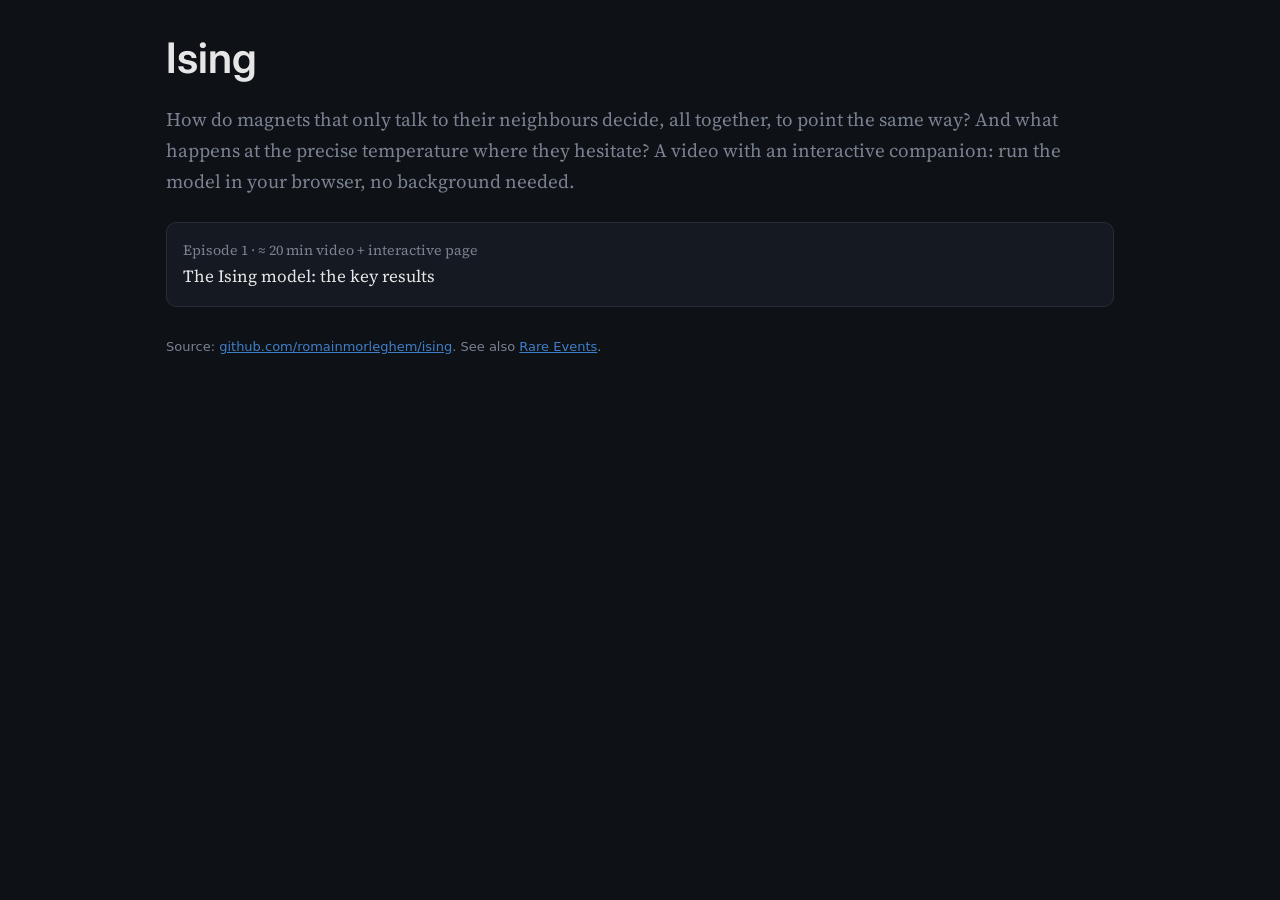
==== web/index.html @ 676e486b "Website: work in progress (interactive companion page) Co-Authored-By: Claude Opus 5.5 <noreply@anth" ====
<!doctype html>
<html lang="en">
<head>
<meta charset="utf-8"><meta name="viewport" content="width=device-width, initial-scale=1">
<title>Ising</title>
<meta name="description" content="A video series and interactive explorations on the Ising model: how magnets that only talk to their neighbours decide together.">
<link href="https://fonts.googleapis.com/css2?family=Inter:wght@400;500;600&family=Source+Serif+4:ital,wght@0,400;1,400&display=swap" rel="stylesheet">
<link rel="stylesheet" href="assets/style.css">
</head>
<body><main>
<h1>Ising</h1>
<p class="lede">How do magnets that only talk to their neighbours decide, all together, to point the same way? And what
happens at the precise temperature where they hesitate? A video with an interactive companion: run the model in
your browser, no background needed.</p>
<div class="cards">
  <a class="card" href="ep1/"><small>Episode 1 · ≈ 20 min video + interactive page</small>The Ising model: the key results</a>
</div>
<p class="hint" style="margin-top:32px">Source: <a href="https://github.com/romainmorleghem/ising">github.com/romainmorleghem/ising</a>.
See also <a href="https://romainmorleghem.github.io/rare-events/">Rare Events</a>.</p>
</main></body></html>
---- web/assets/style.css ----
:root {
  color-scheme: dark;
  --bg: #0E1116; --panel: #151a22; --fg: #E6E6E6; --muted: #7A8291; --line: #262D38;
  --up: #F2B544; --down: #3F7FC8; --crit: #C792EA; --mf: #E85D75; --exact: #FFF4D6; --hot: #FF8A4C; --cold: #6CCB8B;
}
* { box-sizing: border-box; }
html, body { margin: 0; background: var(--bg); color: var(--fg); }
body { font: 17px/1.65 "Source Serif 4", Georgia, serif; overflow-x: hidden; }
main { max-width: 980px; margin: 0 auto; padding: 32px 16px 96px; }
h1, h2, h3 { font-family: "Inter", system-ui, sans-serif; font-weight: 600; line-height: 1.25; }
h1 { font-size: clamp(28px, 5vw, 42px); margin: 0 0 8px; }
h2 { font-size: 24px; margin: 64px 0 8px; padding-top: 16px; border-top: 1px solid var(--line); }
h2 .num { color: var(--muted); font-weight: 400; margin-right: 8px; }
.lede { color: var(--muted); font-size: 19px; }
a { color: var(--down); overflow-wrap: anywhere; }
.widget { background: var(--panel); border: 1px solid var(--line); border-radius: 10px; padding: 14px; margin: 20px 0; }
.row { display: flex; flex-wrap: wrap; gap: 14px; }
.row > * { flex: 1 1 300px; min-width: 0; }
canvas { width: 100%; display: block; border-radius: 6px; background: var(--bg); }
canvas.px { image-rendering: pixelated; image-rendering: crisp-edges; aspect-ratio: 1; height: auto; }
canvas.paint { touch-action: none; cursor: crosshair; }
.controls { display: flex; flex-wrap: wrap; gap: 10px 22px; align-items: center; margin-top: 10px;
  font: 14px system-ui, sans-serif; color: var(--muted); }
.controls label { display: flex; align-items: center; gap: 8px; }
.controls input[type=range] { width: 180px; accent-color: var(--up); }
.controls output, .readout b { color: var(--fg); font-variant-numeric: tabular-nums; }
button, select { font: 14px system-ui, sans-serif; background: #1d2430; color: var(--fg);
  border: 1px solid var(--line); border-radius: 6px; padding: 5px 10px; cursor: pointer; }
button:hover { border-color: var(--muted); }
button:focus-visible, select:focus-visible, input:focus-visible, summary:focus-visible, a:focus-visible {
  outline: 2px solid var(--crit); outline-offset: 2px; }
button:disabled { opacity: .45; cursor: default; }
.readout { font: 14px system-ui, sans-serif; color: var(--muted); margin-top: 8px; }
.ok { color: var(--cold) !important; } .bad { color: var(--mf) !important; }
.hint { font: 13px system-ui, sans-serif; color: var(--muted); margin-top: 6px; }
table { border-collapse: collapse; width: 100%; font: 14px system-ui, sans-serif; font-variant-numeric: tabular-nums; }
th, td { text-align: right; padding: 4px 10px; border-bottom: 1px solid var(--line); }
th { color: var(--muted); font-weight: 500; }
th:first-child, td:first-child { text-align: left; }
.tablewrap { overflow-x: auto; }
.key { background: #1a1630; border-left: 3px solid var(--crit); padding: 10px 14px; border-radius: 0 6px 6px 0; }
.video { width: 100%; display: block; aspect-ratio: 16/9; background: #000; border-radius: 10px;
  color: var(--muted); font: 14px system-ui, sans-serif; }
.cards { display: grid; grid-template-columns: repeat(auto-fit, minmax(220px, 1fr)); gap: 14px; margin-top: 24px; }
.card { background: var(--panel); border: 1px solid var(--line); border-radius: 10px; padding: 16px; text-decoration: none; color: var(--fg); }
.card small { color: var(--muted); display: block; }
.card:hover { border-color: var(--muted); }
.card.soon { opacity: .55; pointer-events: none; }
nav.toc { font: 14px system-ui, sans-serif; color: var(--muted); display: flex; flex-wrap: wrap; gap: 4px 14px; margin-top: 12px; }
nav.toc a { color: var(--muted); white-space: nowrap; }
.katex { font-size: 1.05em; }
.katex-display { overflow-x: auto; overflow-y: hidden; padding: 2px 0; }
@media (max-width: 600px) { table { font-size: 12px; } th, td { padding: 3px 5px; } .controls input[type=range] { width: 130px; } }
.seg { display: inline-flex; border: 1px solid var(--line); border-radius: 6px; overflow: hidden; }
.seg button { border: 0; border-radius: 0; margin: 0; }
.seg button.on { background: #2a3140; color: var(--fg); box-shadow: inset 0 -2px 0 var(--crit); }
.swatch { display: inline-block; width: 10px; height: 10px; border-radius: 2px; margin-right: 6px; vertical-align: middle; }

/* ---- Ising page ---- */
.chapters { font: 14px system-ui, sans-serif; color: var(--muted); columns: 2 260px; margin: 14px 0 0; padding-left: 22px; }
.chapters li { break-inside: avoid; }
.chapters a { color: var(--muted); }
.sim { display: flex; flex-wrap: wrap; gap: 16px; }
.sim > .lattice { flex: 1 1 420px; min-width: 0; max-width: 560px; }
.sim > .side { flex: 1 1 280px; min-width: 0; }
.side .controls { margin-top: 0; margin-bottom: 12px; }
.slider { position: relative; display: inline-block; }
.slider input { margin: 0; }
.slider .tick { position: absolute; top: -9px; width: 2px; height: 8px; background: var(--crit); pointer-events: none; }
.stats { display: grid; grid-template-columns: repeat(auto-fit, minmax(80px, 1fr)); gap: 8px; margin: 4px 0 10px;
  font: 13px system-ui, sans-serif; color: var(--muted); }
.stats div { background: var(--bg); border: 1px solid var(--line); border-radius: 6px; padding: 6px 8px; }
.stats b { display: block; font: 600 18px "Inter", system-ui, sans-serif; color: var(--fg); font-variant-numeric: tabular-nums; }
.blocks { display: grid; grid-template-columns: repeat(4, 1fr); gap: 10px; }
.blocks figure { margin: 0; min-width: 0; }
.blocks figcaption { font: 12px system-ui, sans-serif; color: var(--muted); text-align: center; margin-top: 4px; }
@media (max-width: 600px) { .blocks { grid-template-columns: repeat(2, 1fr); } }
.fftwrap { display: flex; flex-wrap: wrap; gap: 16px; align-items: flex-start; }
.fftwrap > figure { margin: 0; flex: 1 1 240px; min-width: 0; max-width: 360px; }
.fftwrap figcaption { font: 12px system-ui, sans-serif; color: var(--muted); text-align: center; margin-top: 4px; }
.cbar { height: 10px; border-radius: 3px; margin-top: 6px; }
.hop { display: flex; flex-wrap: wrap; gap: 16px; }
.hop > .draw { flex: 0 1 300px; min-width: 0; }
.hop > .mem { flex: 1 1 260px; min-width: 0; }
.memgrid { display: grid; grid-template-columns: repeat(auto-fill, minmax(86px, 1fr)); gap: 10px; }
.memgrid figure { margin: 0; font: 12px system-ui, sans-serif; color: var(--muted); text-align: center; }
.memgrid .bar { height: 6px; background: var(--bg); border-radius: 3px; margin-top: 4px; overflow: hidden; }
.memgrid .bar i { display: block; height: 100%; background: var(--up); }
.memgrid button { padding: 0 6px; font-size: 12px; margin-top: 3px; }
details { background: var(--panel); border: 1px solid var(--line); border-radius: 10px; padding: 10px 14px; margin: 12px 0; }
details summary { font: 600 16px "Inter", system-ui, sans-serif; cursor: pointer; }
details[open] summary { margin-bottom: 6px; }
details p { margin: 8px 0; }
ol.timeline { list-style: none; padding: 0; margin: 20px 0; border-left: 2px solid var(--line); }
ol.timeline li { position: relative; padding: 0 0 14px 22px; }
ol.timeline li::before { content: ""; position: absolute; left: -7px; top: 8px; width: 12px; height: 12px; border-radius: 50%;
  background: var(--bg); border: 2px solid var(--up); }
ol.timeline li.nobel::before { border-color: var(--crit); background: var(--crit); }
ol.timeline b { font: 600 15px "Inter", system-ui, sans-serif; color: var(--up); margin-right: 8px; font-variant-numeric: tabular-nums; }
.legend { font: 13px system-ui, sans-serif; color: var(--muted); display: flex; flex-wrap: wrap; gap: 4px 16px; margin-top: 6px; }
.legend span { white-space: nowrap; }
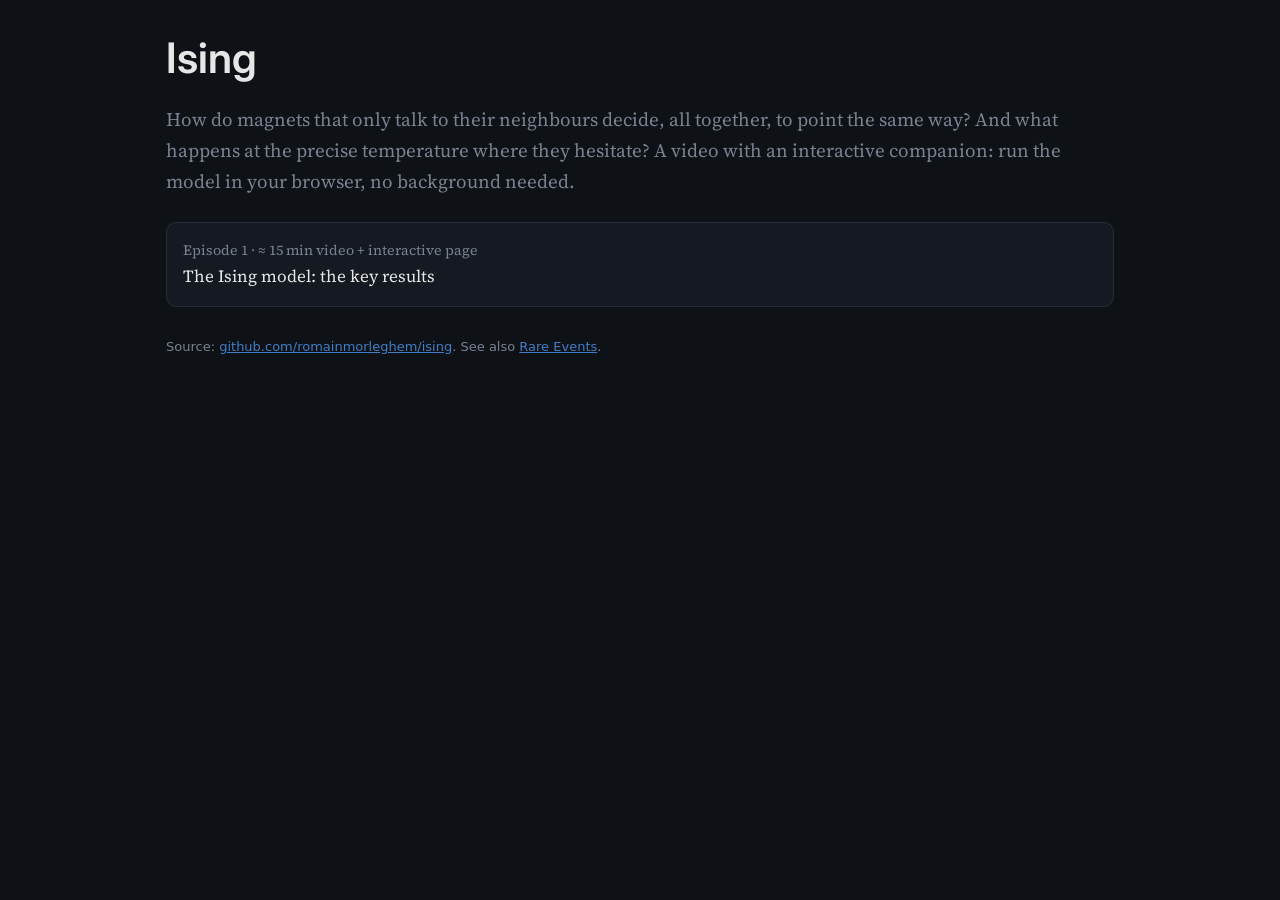
==== commit 35f52de1: "README nutshell, chapter times, poster, episode length Co-Authored-By: Claude Opus 5.5 <noreply@anth" ====
--- a/web/index.html
+++ b/web/index.html
@@ -13,7 +13,7 @@
 happens at the precise temperature where they hesitate? A video with an interactive companion: run the model in
 your browser, no background needed.</p>
 <div class="cards">
-  <a class="card" href="ep1/"><small>Episode 1 · ≈ 20 min video + interactive page</small>The Ising model: the key results</a>
+  <a class="card" href="ep1/"><small>Episode 1 · ≈ 15 min video + interactive page</small>The Ising model: the key results</a>
 </div>
 <p class="hint" style="margin-top:32px">Source: <a href="https://github.com/romainmorleghem/ising">github.com/romainmorleghem/ising</a>.
 See also <a href="https://romainmorleghem.github.io/rare-events/">Rare Events</a>.</p>
--- a/web/assets/style.css
+++ b/web/assets/style.css
@@ -50,7 +50,7 @@
 nav.toc a { color: var(--muted); white-space: nowrap; }
 .katex { font-size: 1.05em; }
 .katex-display { overflow-x: auto; overflow-y: hidden; padding: 2px 0; }
-@media (max-width: 600px) { table { font-size: 12px; } th, td { padding: 3px 5px; } .controls input[type=range] { width: 130px; } }
+@media (max-width: 600px) { .katex-display { font-size: .88em; } table { font-size: 12px; } th, td { padding: 3px 5px; } .controls input[type=range] { width: 130px; } }
 .seg { display: inline-flex; border: 1px solid var(--line); border-radius: 6px; overflow: hidden; }
 .seg button { border: 0; border-radius: 0; margin: 0; }
 .seg button.on { background: #2a3140; color: var(--fg); box-shadow: inset 0 -2px 0 var(--crit); }
@@ -64,10 +64,11 @@
 .sim > .lattice { flex: 1 1 420px; min-width: 0; max-width: 560px; }
 .sim > .side { flex: 1 1 280px; min-width: 0; }
 .side .controls { margin-top: 0; margin-bottom: 12px; }
+.side canvas + .controls { margin-top: 18px; }
 .slider { position: relative; display: inline-block; }
 .slider input { margin: 0; }
 .slider .tick { position: absolute; top: -9px; width: 2px; height: 8px; background: var(--crit); pointer-events: none; }
-.stats { display: grid; grid-template-columns: repeat(auto-fit, minmax(80px, 1fr)); gap: 8px; margin: 4px 0 10px;
+.stats { display: grid; grid-template-columns: repeat(2, 1fr); gap: 8px; margin: 4px 0 10px;
   font: 13px system-ui, sans-serif; color: var(--muted); }
 .stats div { background: var(--bg); border: 1px solid var(--line); border-radius: 6px; padding: 6px 8px; }
 .stats b { display: block; font: 600 18px "Inter", system-ui, sans-serif; color: var(--fg); font-variant-numeric: tabular-nums; }
@@ -76,7 +77,7 @@
 .blocks figcaption { font: 12px system-ui, sans-serif; color: var(--muted); text-align: center; margin-top: 4px; }
 @media (max-width: 600px) { .blocks { grid-template-columns: repeat(2, 1fr); } }
 .fftwrap { display: flex; flex-wrap: wrap; gap: 16px; align-items: flex-start; }
-.fftwrap > figure { margin: 0; flex: 1 1 240px; min-width: 0; max-width: 360px; }
+.fftwrap > figure { margin: 0; flex: 1 1 150px; min-width: 0; max-width: 360px; }
 .fftwrap figcaption { font: 12px system-ui, sans-serif; color: var(--muted); text-align: center; margin-top: 4px; }
 .cbar { height: 10px; border-radius: 3px; margin-top: 6px; }
 .hop { display: flex; flex-wrap: wrap; gap: 16px; }
